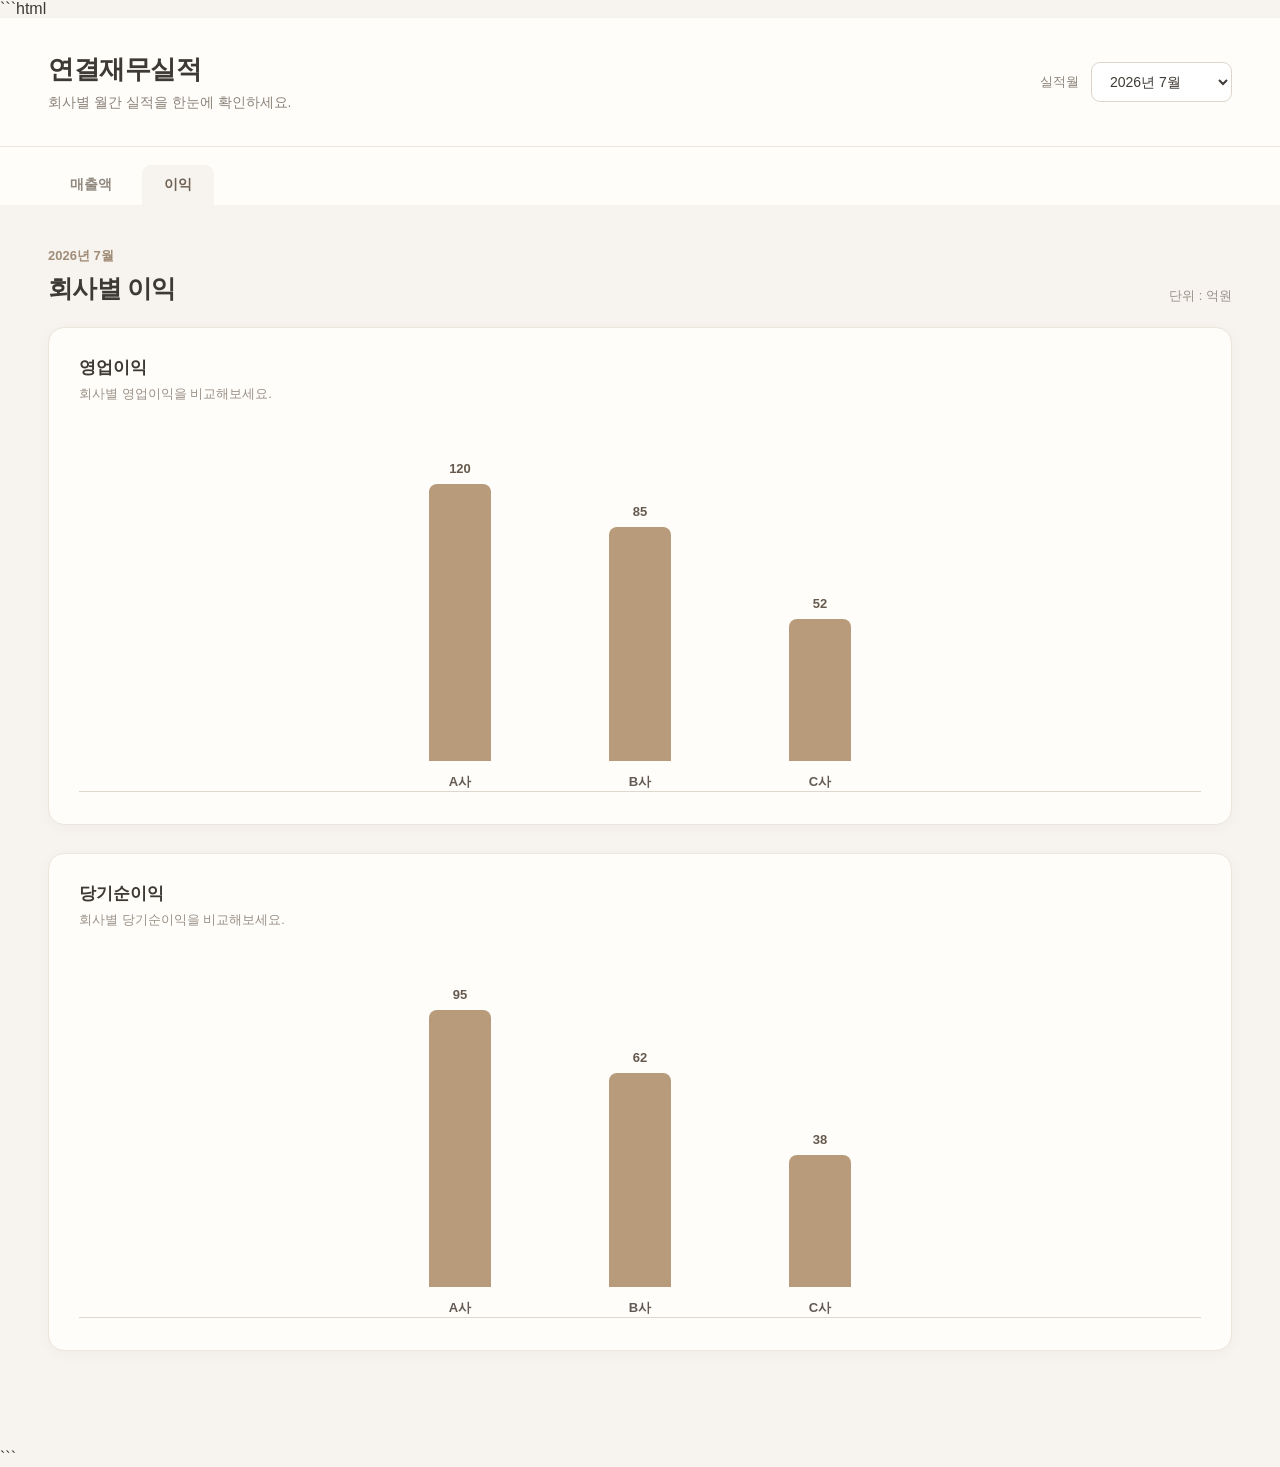
==== profit.html @ c9accdea "Initial commit" ====
```html
<!DOCTYPE html>
<html lang="ko">
<head>
  <meta charset="UTF-8">
  <meta name="viewport" content="width=device-width, initial-scale=1.0">
  <title>연결재무실적 - 이익</title>
  <link rel="stylesheet" href="style.css">
</head>

<body>

  <header class="header">
    <div>
      <h1>연결재무실적</h1>
      <p>회사별 월간 실적을 한눈에 확인하세요.</p>
    </div>

    <div class="month-select">
      <label for="month">실적월</label>
      <select id="month">
        <option>2026년 7월</option>
        <option>2026년 8월</option>
        <option>2026년 9월</option>
      </select>
    </div>
  </header>


  <nav class="nav">
    <a href="index.html">매출액</a>
    <a href="profit.html" class="active">이익</a>
  </nav>


  <main class="container">

    <section class="page-title">
      <div>
        <span class="eyebrow">2026년 7월</span>
        <h2>회사별 이익</h2>
      </div>

      <span class="unit">단위 : 억원</span>
    </section>


    <section class="chart-card">

      <div class="chart-header">
        <div>
          <h3>영업이익</h3>
          <p>회사별 영업이익을 비교해보세요.</p>
        </div>
      </div>


      <div class="chart">

        <div class="bar-item">
          <div class="bar-value">120</div>
          <div class="bar" style="height: 100%;"></div>
          <div class="company">A사</div>
        </div>

        <div class="bar-item">
          <div class="bar-value">85</div>
          <div class="bar" style="height: 71%;"></div>
          <div class="company">B사</div>
        </div>

        <div class="bar-item">
          <div class="bar-value">52</div>
          <div class="bar" style="height: 43%;"></div>
          <div class="company">C사</div>
        </div>

      </div>

    </section>


    <section class="chart-card">

      <div class="chart-header">
        <div>
          <h3>당기순이익</h3>
          <p>회사별 당기순이익을 비교해보세요.</p>
        </div>
      </div>


      <div class="chart">

        <div class="bar-item">
          <div class="bar-value">95</div>
          <div class="bar" style="height: 100%;"></div>
          <div class="company">A사</div>
        </div>

        <div class="bar-item">
          <div class="bar-value">62</div>
          <div class="bar" style="height: 65%;"></div>
          <div class="company">B사</div>
        </div>

        <div class="bar-item">
          <div class="bar-value">38</div>
          <div class="bar" style="height: 40%;"></div>
          <div class="company">C사</div>
        </div>

      </div>

    </section>

  </main>

</body>
</html>
```
---- style.css ----
```css
* {
  box-sizing: border-box;
}

body {
  margin: 0;
  background: #f7f4ef;
  color: #3d3935;
  font-family:
    -apple-system,
    BlinkMacSystemFont,
    "Segoe UI",
    "Noto Sans KR",
    sans-serif;
}


/* =========================
   상단 헤더
========================= */

.header {
  display: flex;
  justify-content: space-between;
  align-items: center;

  padding: 34px 48px;

  background: #fffdf9;
  border-bottom: 1px solid #ebe5dc;
}

.header h1 {
  margin: 0 0 7px;
  font-size: 26px;
  font-weight: 700;
  letter-spacing: -0.5px;
}

.header p {
  margin: 0;
  color: #8b837a;
  font-size: 14px;
}


/* =========================
   월 선택
========================= */

.month-select {
  display: flex;
  align-items: center;
  gap: 12px;
}

.month-select label {
  font-size: 13px;
  color: #8b837a;
}

.month-select select {
  padding: 10px 34px 10px 14px;

  border: 1px solid #ddd5ca;
  border-radius: 9px;

  background: white;
  color: #403b36;

  font-size: 14px;
  cursor: pointer;
}


/* =========================
   메뉴
========================= */

.nav {
  display: flex;
  gap: 8px;

  padding: 18px 48px 0;

  background: #fffdf9;
}

.nav a {
  padding: 11px 22px;

  color: #918980;
  text-decoration: none;

  border-radius: 9px 9px 0 0;

  font-size: 14px;
  font-weight: 600;
}

.nav a:hover {
  background: #f5f1eb;
}

.nav a.active {
  background: #f7f4ef;
  color: #6f6255;
}


/* =========================
   본문
========================= */

.container {
  max-width: 1200px;
  margin: 0 auto;
  padding: 42px 48px 70px;
}

.page-title {
  display: flex;
  justify-content: space-between;
  align-items: end;

  margin-bottom: 22px;
}

.eyebrow {
  display: block;
  margin-bottom: 7px;

  color: #a08d78;
  font-size: 13px;
  font-weight: 600;
}

.page-title h2 {
  margin: 0;

  font-size: 25px;
  letter-spacing: -0.7px;
}

.unit {
  color: #9a9188;
  font-size: 13px;
}


/* =========================
   그래프 카드
========================= */

.chart-card {
  margin-bottom: 28px;
  padding: 28px 30px 32px;

  background: #fffdf9;

  border: 1px solid #ebe5dc;
  border-radius: 16px;

  box-shadow: 0 3px 14px rgba(80, 65, 50, 0.04);
}

.chart-header {
  margin-bottom: 28px;
}

.chart-header h3 {
  margin: 0 0 6px;

  font-size: 17px;
}

.chart-header p {
  margin: 0;

  color: #9a9188;
  font-size: 13px;
}


/* =========================
   막대그래프
========================= */

.chart {
  height: 330px;

  display: flex;
  align-items: end;
  justify-content: center;
  gap: 80px;

  padding: 30px 40px 0;

  border-bottom: 1px solid #ded7ce;
}

.bar-item {
  width: 100px;
  height: 100%;

  display: flex;
  flex-direction: column;
  align-items: center;
  justify-content: end;

  position: relative;
}

.bar {
  width: 62px;

  min-height: 4px;

  background: #b79b7a;

  border-radius: 8px 8px 0 0;

  transition: transform 0.2s ease;
}

.bar:hover {
  transform: translateY(-4px);
}

.bar-value {
  margin-bottom: 8px;

  color: #665a4e;
  font-size: 13px;
  font-weight: 600;
}

.company {
  margin-top: 12px;

  color: #625a53;
  font-size: 13px;
  font-weight: 600;
}


/* =========================
   작은 화면
========================= */

@media (max-width: 700px) {

  .header {
    padding: 24px;
    flex-direction: column;
    align-items: flex-start;
    gap: 20px;
  }

  .nav {
    padding-left: 24px;
  }

  .container {
    padding: 30px 20px 50px;
  }

  .page-title {
    align-items: flex-start;
    flex-direction: column;
    gap: 10px;
  }

  .chart-card {
    padding: 22px 16px 26px;
  }

  .chart {
    justify-content: flex-start;
    gap: 35px;
    overflow-x: auto;
    padding-left: 20px;
    padding-right: 20px;
  }

  .bar-item {
    flex: 0 0 80px;
  }

}
```
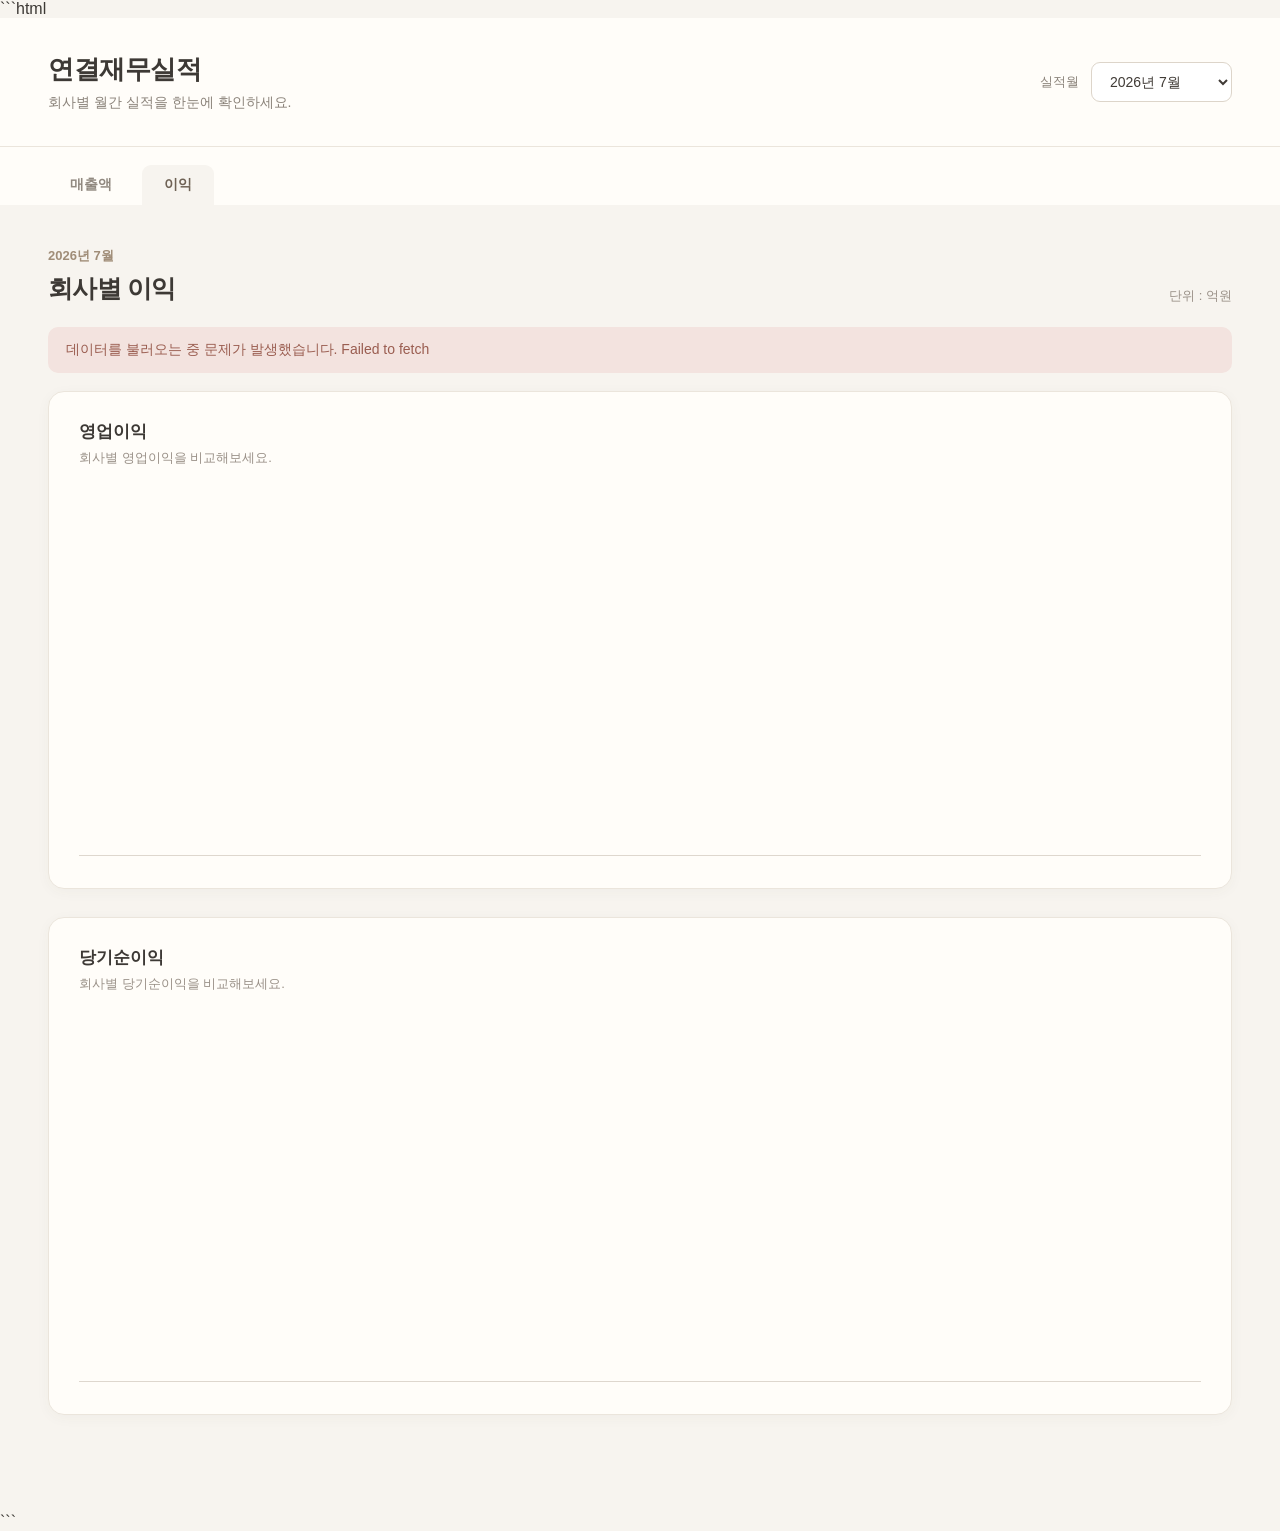
==== commit 4aef00aa: "구글시트랑 연동" ====
--- a/profit.html
+++ b/profit.html
@@ -4,117 +4,386 @@
 <head>
   <meta charset="UTF-8">
   <meta name="viewport" content="width=device-width, initial-scale=1.0">
+
   <title>연결재무실적 - 이익</title>
+
   <link rel="stylesheet" href="style.css">
 </head>
 
 <body>
 
+  <!-- 상단 -->
   <header class="header">
+
     <div>
       <h1>연결재무실적</h1>
       <p>회사별 월간 실적을 한눈에 확인하세요.</p>
     </div>
 
     <div class="month-select">
-      <label for="month">실적월</label>
+
+      <label for="month">
+        실적월
+      </label>
+
       <select id="month">
         <option>2026년 7월</option>
-        <option>2026년 8월</option>
-        <option>2026년 9월</option>
       </select>
+
     </div>
+
   </header>
 
 
+  <!-- 메뉴 -->
   <nav class="nav">
-    <a href="index.html">매출액</a>
-    <a href="profit.html" class="active">이익</a>
+
+    <a href="index.html">
+      매출액
+    </a>
+
+    <a href="profit.html" class="active">
+      이익
+    </a>
+
   </nav>
 
 
+  <!-- 본문 -->
   <main class="container">
 
     <section class="page-title">
+
       <div>
-        <span class="eyebrow">2026년 7월</span>
-        <h2>회사별 이익</h2>
-      </div>
-
-      <span class="unit">단위 : 억원</span>
+        <span class="eyebrow">
+          2026년 7월
+        </span>
+
+        <h2>
+          회사별 이익
+        </h2>
+      </div>
+
+      <span class="unit">
+        단위 : 억원
+      </span>
+
     </section>
 
 
+    <!-- 로딩 -->
+    <div id="loading" class="message">
+      데이터를 불러오는 중입니다...
+    </div>
+
+
+    <!-- 오류 -->
+    <div id="error" class="message error-message">
+    </div>
+
+
+    <!-- 영업이익 -->
     <section class="chart-card">
 
       <div class="chart-header">
+
         <div>
           <h3>영업이익</h3>
           <p>회사별 영업이익을 비교해보세요.</p>
         </div>
-      </div>
-
-
-      <div class="chart">
-
-        <div class="bar-item">
-          <div class="bar-value">120</div>
-          <div class="bar" style="height: 100%;"></div>
-          <div class="company">A사</div>
-        </div>
-
-        <div class="bar-item">
-          <div class="bar-value">85</div>
-          <div class="bar" style="height: 71%;"></div>
-          <div class="company">B사</div>
-        </div>
-
-        <div class="bar-item">
-          <div class="bar-value">52</div>
-          <div class="bar" style="height: 43%;"></div>
-          <div class="company">C사</div>
-        </div>
-
+
+      </div>
+
+
+      <div id="operatingProfitChart" class="chart">
       </div>
 
     </section>
 
 
+    <!-- 당기순이익 -->
     <section class="chart-card">
 
       <div class="chart-header">
+
         <div>
           <h3>당기순이익</h3>
           <p>회사별 당기순이익을 비교해보세요.</p>
         </div>
-      </div>
-
-
-      <div class="chart">
-
-        <div class="bar-item">
-          <div class="bar-value">95</div>
-          <div class="bar" style="height: 100%;"></div>
-          <div class="company">A사</div>
-        </div>
-
-        <div class="bar-item">
-          <div class="bar-value">62</div>
-          <div class="bar" style="height: 65%;"></div>
-          <div class="company">B사</div>
-        </div>
-
-        <div class="bar-item">
-          <div class="bar-value">38</div>
-          <div class="bar" style="height: 40%;"></div>
-          <div class="company">C사</div>
-        </div>
-
+
+      </div>
+
+
+      <div id="netIncomeChart" class="chart">
       </div>
 
     </section>
 
   </main>
+
+
+  <script>
+
+    /*
+     * Google Apps Script 웹앱 주소
+     */
+    const API_URL =
+      "https://script.google.com/macros/s/AKfycbz21PZfzi4wgqOD-rcFI6Gj0bdFgWPOE3JPysFvZG051wpOkbcaWF_b2lx65CrpHZS2PA/exec";
+
+
+    /*
+     * 페이지가 열리면 데이터를 가져옵니다.
+     */
+    loadData();
+
+
+    async function loadData() {
+
+      const loading = document.getElementById("loading");
+      const error = document.getElementById("error");
+
+      try {
+
+        const response = await fetch(API_URL);
+
+        if (!response.ok) {
+          throw new Error("데이터를 불러오지 못했습니다.");
+        }
+
+        const result = await response.json();
+
+        if (!result.success) {
+          throw new Error(
+            result.message || "데이터를 불러오지 못했습니다."
+          );
+        }
+
+
+        /*
+         * 데이터를 가져온 뒤
+         * 두 개의 그래프를 그립니다.
+         */
+        drawProfitChart(
+          result.data,
+          "영업이익",
+          "operatingProfitChart"
+        );
+
+
+        drawProfitChart(
+          result.data,
+          "당기순이익",
+          "netIncomeChart"
+        );
+
+
+        loading.style.display = "none";
+
+
+      } catch (err) {
+
+        loading.style.display = "none";
+
+        error.textContent =
+          "데이터를 불러오는 중 문제가 발생했습니다. " +
+          err.message;
+
+        error.style.display = "block";
+
+      }
+
+    }
+
+
+    /*
+     * 영업이익 / 당기순이익 그래프를 그립니다.
+     */
+    function drawProfitChart(data, fieldName, chartId) {
+
+      const chart = document.getElementById(chartId);
+
+      chart.innerHTML = "";
+
+
+      if (!data || data.length === 0) {
+
+        chart.innerHTML =
+          '<div class="empty-message">저장된 실적이 없습니다.</div>';
+
+        return;
+
+      }
+
+
+      /*
+       * 가장 큰 양수값을 찾습니다.
+       */
+      const positiveValues = data
+        .map(item => Number(item[fieldName]) || 0)
+        .filter(value => value > 0);
+
+
+      /*
+       * 가장 큰 음수값의 절댓값을 찾습니다.
+       */
+      const negativeValues = data
+        .map(item => Number(item[fieldName]) || 0)
+        .filter(value => value < 0)
+        .map(value => Math.abs(value));
+
+
+      const maxPositive =
+        positiveValues.length > 0
+          ? Math.max(...positiveValues)
+          : 0;
+
+
+      const maxNegative =
+        negativeValues.length > 0
+          ? Math.max(...negativeValues)
+          : 0;
+
+
+      /*
+       * 그래프의 기준값입니다.
+       *
+       * 흑자만 있으면 최대값을 기준으로 하고,
+       * 적자가 있으면 흑자/적자를 모두 고려합니다.
+       */
+      const maxAbs =
+        Math.max(maxPositive, maxNegative, 1);
+
+
+      /*
+       * 0 기준선을 먼저 만듭니다.
+       */
+      const zeroLine = document.createElement("div");
+
+      zeroLine.className = "zero-line";
+
+      chart.appendChild(zeroLine);
+
+
+      data.forEach(function(item) {
+
+        const value =
+          Number(item[fieldName]) || 0;
+
+
+        const barItem =
+          document.createElement("div");
+
+        barItem.className = "bar-item profit-bar-item";
+
+
+        /*
+         * 흑자와 적자를 구분합니다.
+         */
+        const isNegative = value < 0;
+
+
+        /*
+         * 막대 높이 계산
+         */
+        const height =
+          Math.abs(value) / maxAbs * 45;
+
+
+        const barClass =
+          isNegative
+            ? "bar negative"
+            : "bar";
+
+
+        barItem.innerHTML = `
+
+          <div class="bar-value">
+            ${formatNumber(value)}
+          </div>
+
+          <div
+            class="${barClass}"
+            style="height: ${height}%;">
+          </div>
+
+          <div class="company">
+            ${escapeHtml(item["회사"])}
+          </div>
+
+        `;
+
+
+        chart.appendChild(barItem);
+
+      });
+
+    }
+
+
+    /*
+     * 숫자 표시
+     */
+    function formatNumber(value) {
+
+      return value.toLocaleString("ko-KR", {
+        maximumFractionDigits: 2
+      });
+
+    }
+
+
+    /*
+     * 회사명을 안전하게 표시
+     */
+    function escapeHtml(value) {
+
+      if (value === null || value === undefined) {
+        return "";
+      }
+
+      return String(value)
+        .replace(/&/g, "&amp;")
+        .replace(/</g, "&lt;")
+        .replace(/>/g, "&gt;")
+        .replace(/"/g, "&quot;")
+        .replace(/'/g, "&#039;");
+
+    }
+
+
+    /*
+     * 나중에 저장 기능을 추가할 때 사용할 함수입니다.
+     *
+     * Content-Type은 text/plain으로 보냅니다.
+     */
+    async function saveData(company, sales, operatingProfit, netIncome) {
+
+      const data = {
+        "회사": company,
+        "매출액": sales,
+        "영업이익": operatingProfit,
+        "당기순이익": netIncome
+      };
+
+
+      const response = await fetch(API_URL, {
+
+        method: "POST",
+
+        headers: {
+          "Content-Type": "text/plain"
+        },
+
+        body: JSON.stringify(data)
+
+      });
+
+
+      return await response.json();
+
+    }
+
+  </script>
 
 </body>
 </html>
--- a/style.css
+++ b/style.css
@@ -3,10 +3,13 @@
   box-sizing: border-box;
 }
 
+
 body {
   margin: 0;
+
   background: #f7f4ef;
   color: #3d3935;
+
   font-family:
     -apple-system,
     BlinkMacSystemFont,
@@ -28,18 +31,24 @@
   padding: 34px 48px;
 
   background: #fffdf9;
+
   border-bottom: 1px solid #ebe5dc;
 }
+
 
 .header h1 {
   margin: 0 0 7px;
+
   font-size: 26px;
   font-weight: 700;
+
   letter-spacing: -0.5px;
 }
+
 
 .header p {
   margin: 0;
+
   color: #8b837a;
   font-size: 14px;
 }
@@ -52,13 +61,16 @@
 .month-select {
   display: flex;
   align-items: center;
+
   gap: 12px;
 }
 
+
 .month-select label {
-  font-size: 13px;
   color: #8b837a;
-}
+  font-size: 13px;
+}
+
 
 .month-select select {
   padding: 10px 34px 10px 14px;
@@ -67,9 +79,11 @@
   border-radius: 9px;
 
   background: white;
+
   color: #403b36;
 
   font-size: 14px;
+
   cursor: pointer;
 }
 
@@ -80,17 +94,20 @@
 
 .nav {
   display: flex;
+
   gap: 8px;
 
   padding: 18px 48px 0;
 
   background: #fffdf9;
 }
+
 
 .nav a {
   padding: 11px 22px;
 
   color: #918980;
+
   text-decoration: none;
 
   border-radius: 9px 9px 0 0;
@@ -99,12 +116,15 @@
   font-weight: 600;
 }
 
+
 .nav a:hover {
   background: #f5f1eb;
 }
 
+
 .nav a.active {
   background: #f7f4ef;
+
   color: #6f6255;
 }
 
@@ -115,37 +135,90 @@
 
 .container {
   max-width: 1200px;
+
   margin: 0 auto;
+
   padding: 42px 48px 70px;
 }
 
+
 .page-title {
   display: flex;
+
   justify-content: space-between;
   align-items: end;
 
   margin-bottom: 22px;
 }
 
+
 .eyebrow {
   display: block;
+
   margin-bottom: 7px;
 
   color: #a08d78;
+
   font-size: 13px;
   font-weight: 600;
 }
+
 
 .page-title h2 {
   margin: 0;
 
   font-size: 25px;
+
   letter-spacing: -0.7px;
 }
+
 
 .unit {
   color: #9a9188;
-  font-size: 13px;
+
+  font-size: 13px;
+}
+
+
+/* =========================
+   안내 메시지
+========================= */
+
+.message {
+  margin-bottom: 18px;
+
+  padding: 14px 18px;
+
+  border-radius: 10px;
+
+  background: #eee9e1;
+
+  color: #756b61;
+
+  font-size: 14px;
+}
+
+
+.error-message {
+  display: none;
+
+  background: #f3e3df;
+
+  color: #9a5d50;
+}
+
+
+.empty-message {
+  width: 100%;
+
+  display: flex;
+
+  justify-content: center;
+  align-items: center;
+
+  color: #9a9188;
+
+  font-size: 14px;
 }
 
 
@@ -155,30 +228,37 @@
 
 .chart-card {
   margin-bottom: 28px;
+
   padding: 28px 30px 32px;
 
   background: #fffdf9;
 
   border: 1px solid #ebe5dc;
+
   border-radius: 16px;
 
-  box-shadow: 0 3px 14px rgba(80, 65, 50, 0.04);
-}
+  box-shadow:
+    0 3px 14px rgba(80, 65, 50, 0.04);
+}
+
 
 .chart-header {
   margin-bottom: 28px;
 }
 
+
 .chart-header h3 {
   margin: 0 0 6px;
 
   font-size: 17px;
 }
 
+
 .chart-header p {
   margin: 0;
 
   color: #9a9188;
+
   font-size: 13px;
 }
 
@@ -191,57 +271,140 @@
   height: 330px;
 
   display: flex;
+
   align-items: end;
+
   justify-content: center;
-  gap: 80px;
-
-  padding: 30px 40px 0;
+
+  gap: 45px;
+
+  padding: 30px 30px 0;
+
+  overflow-x: auto;
 
   border-bottom: 1px solid #ded7ce;
 }
 
+
 .bar-item {
-  width: 100px;
+  width: 70px;
+
+  min-width: 70px;
+
   height: 100%;
 
   display: flex;
+
   flex-direction: column;
+
   align-items: center;
+
   justify-content: end;
 
   position: relative;
 }
 
+
 .bar {
-  width: 62px;
+  width: 52px;
 
   min-height: 4px;
 
   background: #b79b7a;
 
-  border-radius: 8px 8px 0 0;
-
-  transition: transform 0.2s ease;
-}
+  border-radius: 7px 7px 0 0;
+
+  transition:
+    transform 0.2s ease,
+    opacity 0.2s ease;
+}
+
 
 .bar:hover {
   transform: translateY(-4px);
-}
+
+  opacity: 0.8;
+}
+
 
 .bar-value {
   margin-bottom: 8px;
 
   color: #665a4e;
-  font-size: 13px;
+
+  font-size: 13px;
+
   font-weight: 600;
-}
+
+  white-space: nowrap;
+}
+
 
 .company {
   margin-top: 12px;
 
   color: #625a53;
-  font-size: 13px;
+
+  font-size: 13px;
+
   font-weight: 600;
+
+  white-space: nowrap;
+}
+
+
+/* =========================
+   이익 그래프
+========================= */
+
+.profit-bar-item {
+  justify-content: center;
+
+  padding-top: 25px;
+  padding-bottom: 25px;
+}
+
+
+.profit-bar-item .bar-value {
+  position: absolute;
+
+  top: 50%;
+
+  transform: translateY(-100%);
+}
+
+
+.profit-bar-item .bar {
+  position: absolute;
+
+  bottom: 50%;
+}
+
+
+.profit-bar-item .bar.negative {
+  top: 50%;
+
+  bottom: auto;
+
+  border-radius: 0 0 7px 7px;
+}
+
+
+/* =========================
+   0 기준선
+========================= */
+
+.zero-line {
+  position: absolute;
+
+  left: 30px;
+  right: 30px;
+
+  top: 50%;
+
+  border-top: 1px solid #cfc6bb;
+
+  pointer-events: none;
 }
 
 
@@ -253,40 +416,53 @@
 
   .header {
     padding: 24px;
+
     flex-direction: column;
+
     align-items: flex-start;
+
     gap: 20px;
   }
+
 
   .nav {
     padding-left: 24px;
   }
 
+
   .container {
     padding: 30px 20px 50px;
   }
 
+
   .page-title {
     align-items: flex-start;
+
     flex-direction: column;
+
     gap: 10px;
   }
+
 
   .chart-card {
     padding: 22px 16px 26px;
   }
 
+
   .chart {
     justify-content: flex-start;
+
     gap: 35px;
-    overflow-x: auto;
+
     padding-left: 20px;
     padding-right: 20px;
   }
 
+
   .bar-item {
-    flex: 0 0 80px;
+    flex: 0 0 70px;
   }
 
 }
 ```
+
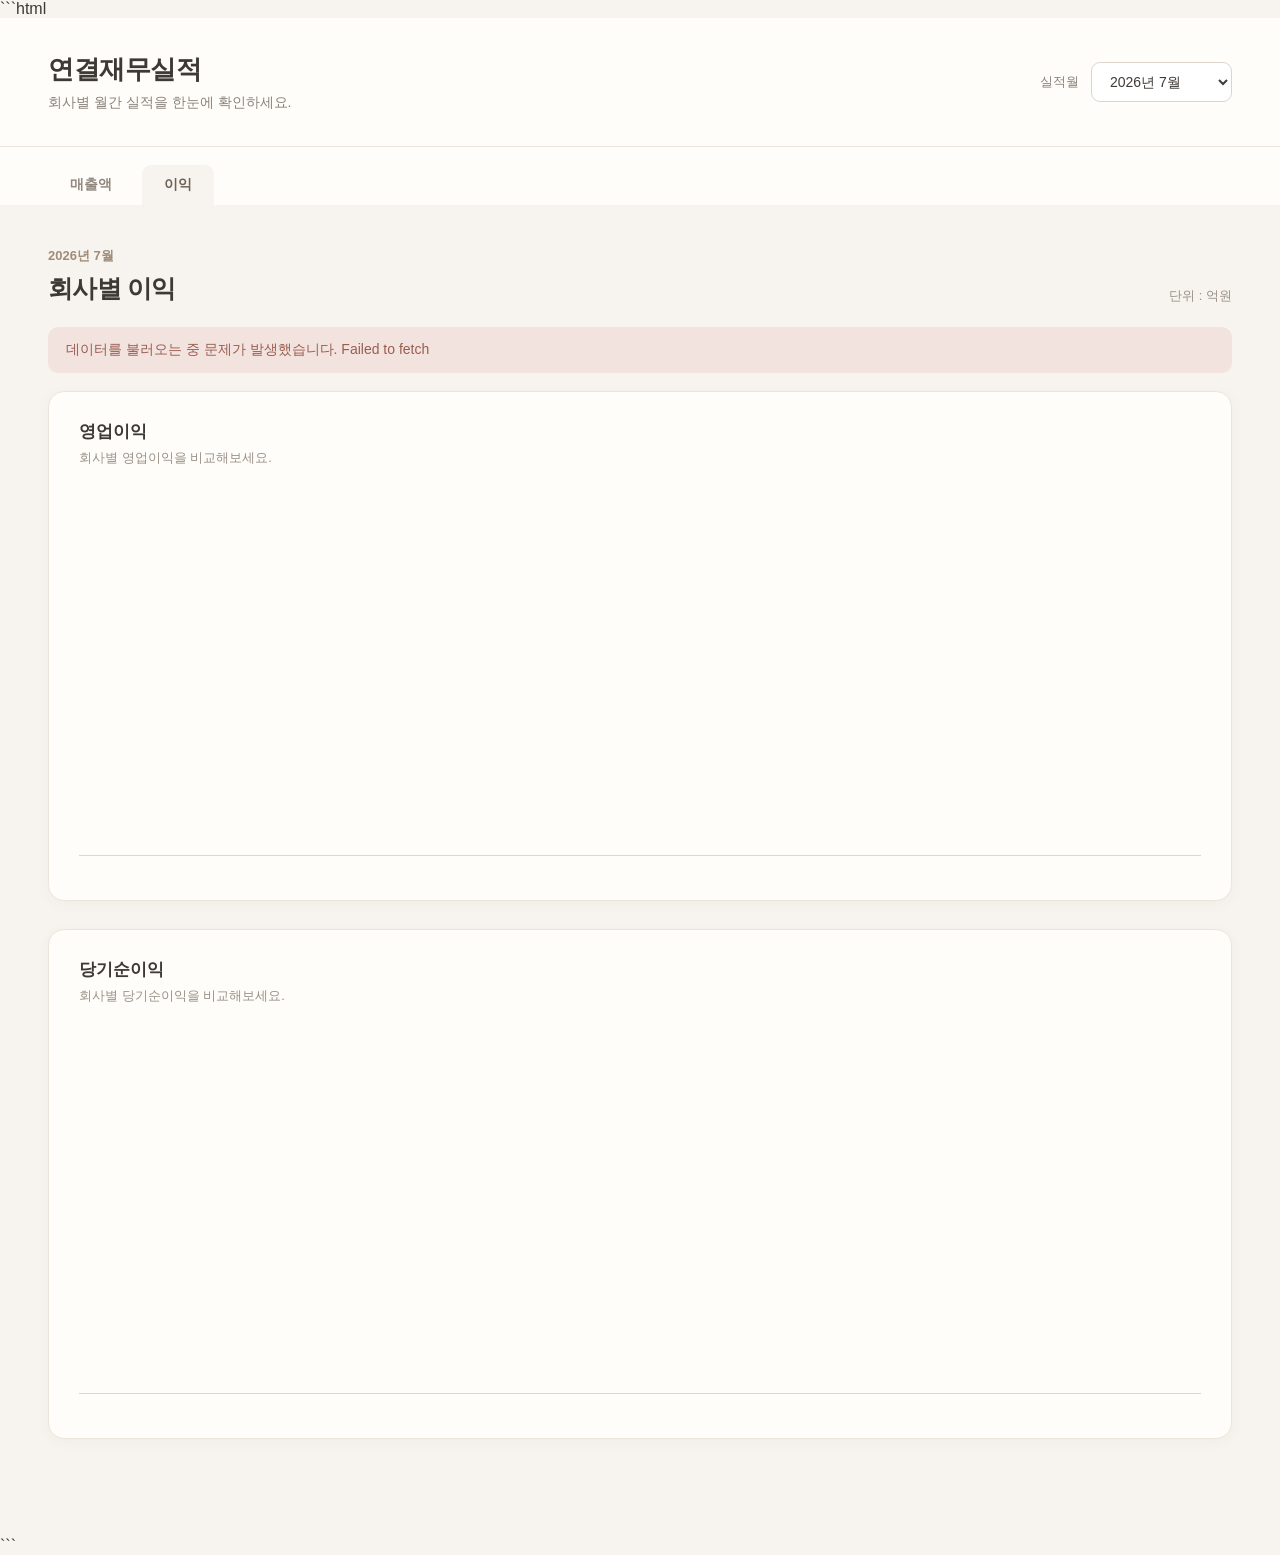
==== commit ecdad0d0: "수정2" ====
--- a/profit.html
+++ b/profit.html
@@ -12,7 +12,6 @@
 
 <body>
 
-  <!-- 상단 -->
   <header class="header">
 
     <div>
@@ -21,68 +20,45 @@
     </div>
 
     <div class="month-select">
-
-      <label for="month">
-        실적월
-      </label>
+      <label for="month">실적월</label>
 
       <select id="month">
         <option>2026년 7월</option>
       </select>
-
     </div>
 
   </header>
 
 
-  <!-- 메뉴 -->
   <nav class="nav">
-
-    <a href="index.html">
-      매출액
-    </a>
-
-    <a href="profit.html" class="active">
-      이익
-    </a>
-
+    <a href="index.html">매출액</a>
+    <a href="profit.html" class="active">이익</a>
   </nav>
 
 
-  <!-- 본문 -->
   <main class="container">
 
     <section class="page-title">
 
       <div>
-        <span class="eyebrow">
-          2026년 7월
-        </span>
-
-        <h2>
-          회사별 이익
-        </h2>
+        <span class="eyebrow">2026년 7월</span>
+        <h2>회사별 이익</h2>
       </div>
 
-      <span class="unit">
-        단위 : 억원
-      </span>
+      <span class="unit">단위 : 억원</span>
 
     </section>
 
 
-    <!-- 로딩 -->
     <div id="loading" class="message">
       데이터를 불러오는 중입니다...
     </div>
 
-
-    <!-- 오류 -->
-    <div id="error" class="message error-message">
-    </div>
+    <div id="error" class="message error-message"></div>
 
 
     <!-- 영업이익 -->
+
     <section class="chart-card">
 
       <div class="chart-header">
@@ -95,13 +71,18 @@
       </div>
 
 
-      <div id="operatingProfitChart" class="chart">
+      <div class="chart-scroll">
+
+        <div id="operatingProfitChart" class="chart profit-chart">
+        </div>
+
       </div>
 
     </section>
 
 
     <!-- 당기순이익 -->
+
     <section class="chart-card">
 
       <div class="chart-header">
@@ -114,7 +95,11 @@
       </div>
 
 
-      <div id="netIncomeChart" class="chart">
+      <div class="chart-scroll">
+
+        <div id="netIncomeChart" class="chart profit-chart">
+        </div>
+
       </div>
 
     </section>
@@ -124,45 +109,53 @@
 
   <script>
 
-    /*
-     * Google Apps Script 웹앱 주소
-     */
     const API_URL =
       "https://script.google.com/macros/s/AKfycbz21PZfzi4wgqOD-rcFI6Gj0bdFgWPOE3JPysFvZG051wpOkbcaWF_b2lx65CrpHZS2PA/exec";
 
 
     /*
-     * 페이지가 열리면 데이터를 가져옵니다.
+     * 1억원 = 100,000,000원
      */
+    const WON_PER_EOK = 100000000;
+
+
     loadData();
 
 
     async function loadData() {
 
-      const loading = document.getElementById("loading");
-      const error = document.getElementById("error");
+      const loading =
+        document.getElementById("loading");
+
+      const error =
+        document.getElementById("error");
+
 
       try {
 
-        const response = await fetch(API_URL);
+        const response =
+          await fetch(API_URL);
+
 
         if (!response.ok) {
-          throw new Error("데이터를 불러오지 못했습니다.");
+          throw new Error(
+            "데이터를 불러오지 못했습니다."
+          );
         }
 
-        const result = await response.json();
+
+        const result =
+          await response.json();
+
 
         if (!result.success) {
           throw new Error(
-            result.message || "데이터를 불러오지 못했습니다."
+            result.message ||
+            "데이터를 불러오지 못했습니다."
           );
         }
 
 
-        /*
-         * 데이터를 가져온 뒤
-         * 두 개의 그래프를 그립니다.
-         */
         drawProfitChart(
           result.data,
           "영업이익",
@@ -189,18 +182,20 @@
           err.message;
 
         error.style.display = "block";
-
       }
 
     }
 
 
-    /*
-     * 영업이익 / 당기순이익 그래프를 그립니다.
-     */
-    function drawProfitChart(data, fieldName, chartId) {
-
-      const chart = document.getElementById(chartId);
+    function drawProfitChart(
+      data,
+      fieldName,
+      chartId
+    ) {
+
+      const chart =
+        document.getElementById(chartId);
+
 
       chart.innerHTML = "";
 
@@ -211,106 +206,128 @@
           '<div class="empty-message">저장된 실적이 없습니다.</div>';
 
         return;
-
       }
 
 
       /*
-       * 가장 큰 양수값을 찾습니다.
+       * 원 → 억원 변환
        */
-      const positiveValues = data
-        .map(item => Number(item[fieldName]) || 0)
-        .filter(value => value > 0);
+      const convertedData = data.map(item => {
+
+        return {
+          company: item["회사"],
+          value:
+            Number(item[fieldName]) /
+            WON_PER_EOK
+        };
+
+      });
 
 
       /*
-       * 가장 큰 음수값의 절댓값을 찾습니다.
+       * 가장 큰 값과 가장 작은 값을 찾습니다.
        */
-      const negativeValues = data
-        .map(item => Number(item[fieldName]) || 0)
-        .filter(value => value < 0)
-        .map(value => Math.abs(value));
-
-
-      const maxPositive =
-        positiveValues.length > 0
-          ? Math.max(...positiveValues)
-          : 0;
-
-
-      const maxNegative =
-        negativeValues.length > 0
-          ? Math.max(...negativeValues)
-          : 0;
+      const maxValue = Math.max(
+        ...convertedData.map(item => item.value)
+      );
+
+
+      const minValue = Math.min(
+        ...convertedData.map(item => item.value)
+      );
 
 
       /*
-       * 그래프의 기준값입니다.
-       *
-       * 흑자만 있으면 최대값을 기준으로 하고,
-       * 적자가 있으면 흑자/적자를 모두 고려합니다.
+       * 그래프의 최대 절대값을 기준으로 합니다.
        */
       const maxAbs =
-        Math.max(maxPositive, maxNegative, 1);
+        Math.max(
+          Math.abs(maxValue),
+          Math.abs(minValue),
+          1
+        );
 
 
       /*
-       * 0 기준선을 먼저 만듭니다.
+       * 가운데 0 기준선
        */
-      const zeroLine = document.createElement("div");
+      const zeroLine =
+        document.createElement("div");
 
       zeroLine.className = "zero-line";
 
       chart.appendChild(zeroLine);
 
 
-      data.forEach(function(item) {
-
-        const value =
-          Number(item[fieldName]) || 0;
+      convertedData.forEach(function(item) {
+
+        const value = item.value;
 
 
         const barItem =
           document.createElement("div");
 
-        barItem.className = "bar-item profit-bar-item";
+        barItem.className =
+          "bar-item profit-bar-item";
 
 
         /*
-         * 흑자와 적자를 구분합니다.
-         */
-        const isNegative = value < 0;
-
-
-        /*
-         * 막대 높이 계산
+         * 막대 높이
          */
         const height =
-          Math.abs(value) / maxAbs * 45;
+          Math.abs(value) /
+          maxAbs *
+          42;
 
 
         const barClass =
-          isNegative
+          value < 0
             ? "bar negative"
             : "bar";
 
 
-        barItem.innerHTML = `
-
-          <div class="bar-value">
-            ${formatNumber(value)}
-          </div>
-
-          <div
-            class="${barClass}"
-            style="height: ${height}%;">
-          </div>
-
-          <div class="company">
-            ${escapeHtml(item["회사"])}
-          </div>
-
-        `;
+        /*
+         * 양수는 0선 위,
+         * 음수는 0선 아래
+         */
+        if (value >= 0) {
+
+          barItem.innerHTML = `
+
+            <div class="bar-value positive-value">
+              ${formatNumber(value)}
+            </div>
+
+            <div
+              class="${barClass}"
+              style="height: ${height}%;">
+            </div>
+
+            <div class="company">
+              ${escapeHtml(item.company)}
+            </div>
+
+          `;
+
+        } else {
+
+          barItem.innerHTML = `
+
+            <div class="bar negative"
+              style="height: ${height}%;">
+            </div>
+
+            <div class="bar-value negative-value">
+              ${formatNumber(value)}
+            </div>
+
+            <div class="company">
+              ${escapeHtml(item.company)}
+            </div>
+
+          `;
+
+        }
 
 
         chart.appendChild(barItem);
@@ -320,21 +337,15 @@
     }
 
 
-    /*
-     * 숫자 표시
-     */
     function formatNumber(value) {
 
       return value.toLocaleString("ko-KR", {
-        maximumFractionDigits: 2
+        maximumFractionDigits: 1
       });
 
     }
 
 
-    /*
-     * 회사명을 안전하게 표시
-     */
     function escapeHtml(value) {
 
       if (value === null || value === undefined) {
@@ -352,11 +363,14 @@
 
 
     /*
-     * 나중에 저장 기능을 추가할 때 사용할 함수입니다.
-     *
-     * Content-Type은 text/plain으로 보냅니다.
+     * 나중에 저장 기능에서 사용할 함수
      */
-    async function saveData(company, sales, operatingProfit, netIncome) {
+    async function saveData(
+      company,
+      sales,
+      operatingProfit,
+      netIncome
+    ) {
 
       const data = {
         "회사": company,
@@ -366,21 +380,21 @@
       };
 
 
-      const response = await fetch(API_URL, {
-
-        method: "POST",
-
-        headers: {
-          "Content-Type": "text/plain"
-        },
-
-        body: JSON.stringify(data)
-
-      });
+      const response =
+        await fetch(API_URL, {
+
+          method: "POST",
+
+          headers: {
+            "Content-Type": "text/plain"
+          },
+
+          body: JSON.stringify(data)
+
+        });
 
 
       return await response.json();
-
     }
 
   </script>
--- a/style.css
+++ b/style.css
@@ -20,7 +20,7 @@
 
 
 /* =========================
-   상단 헤더
+   상단
 ========================= */
 
 .header {
@@ -50,6 +50,7 @@
   margin: 0;
 
   color: #8b837a;
+
   font-size: 14px;
 }
 
@@ -60,6 +61,7 @@
 
 .month-select {
   display: flex;
+
   align-items: center;
 
   gap: 12px;
@@ -68,6 +70,7 @@
 
 .month-select label {
   color: #8b837a;
+
   font-size: 13px;
 }
 
@@ -76,6 +79,7 @@
   padding: 10px 34px 10px 14px;
 
   border: 1px solid #ddd5ca;
+
   border-radius: 9px;
 
   background: white;
@@ -113,6 +117,7 @@
   border-radius: 9px 9px 0 0;
 
   font-size: 14px;
+
   font-weight: 600;
 }
 
@@ -146,6 +151,7 @@
   display: flex;
 
   justify-content: space-between;
+
   align-items: end;
 
   margin-bottom: 22px;
@@ -160,6 +166,7 @@
   color: #a08d78;
 
   font-size: 13px;
+
   font-weight: 600;
 }
 
@@ -181,7 +188,7 @@
 
 
 /* =========================
-   안내 메시지
+   메시지
 ========================= */
 
 .message {
@@ -214,6 +221,7 @@
   display: flex;
 
   justify-content: center;
+
   align-items: center;
 
   color: #9a9188;
@@ -223,7 +231,7 @@
 
 
 /* =========================
-   그래프 카드
+   카드
 ========================= */
 
 .chart-card {
@@ -264,32 +272,54 @@
 
 
 /* =========================
-   막대그래프
-========================= */
-
+   그래프 스크롤 영역
+========================= */
+
+.chart-scroll {
+  width: 100%;
+
+  overflow-x: auto;
+
+  overflow-y: hidden;
+
+  padding-bottom: 12px;
+}
+
+
+/*
+ * 회사가 25개여도
+ * 각각 충분한 공간을 갖도록
+ * 그래프의 최소 너비를 설정합니다.
+ */
 .chart {
-  height: 330px;
+  position: relative;
+
+  height: 360px;
+
+  min-width: 1800px;
 
   display: flex;
 
   align-items: end;
 
-  justify-content: center;
-
-  gap: 45px;
-
-  padding: 30px 30px 0;
-
-  overflow-x: auto;
+  justify-content: flex-start;
+
+  gap: 28px;
+
+  padding: 30px 35px 0;
 
   border-bottom: 1px solid #ded7ce;
 }
 
 
+/* =========================
+   막대
+========================= */
+
 .bar-item {
-  width: 70px;
-
-  min-width: 70px;
+  width: 48px;
+
+  min-width: 48px;
 
   height: 100%;
 
@@ -306,7 +336,7 @@
 
 
 .bar {
-  width: 52px;
+  width: 42px;
 
   min-height: 4px;
 
@@ -332,7 +362,7 @@
 
   color: #665a4e;
 
-  font-size: 13px;
+  font-size: 12px;
 
   font-weight: 600;
 
@@ -345,7 +375,7 @@
 
   color: #625a53;
 
-  font-size: 13px;
+  font-size: 12px;
 
   font-weight: 600;
 
@@ -356,37 +386,64 @@
 /* =========================
    이익 그래프
 ========================= */
+
+.profit-chart {
+  align-items: center;
+
+  padding-top: 0;
+
+  padding-bottom: 0;
+}
+
 
 .profit-bar-item {
   justify-content: center;
-
-  padding-top: 25px;
-  padding-bottom: 25px;
-}
-
-
-.profit-bar-item .bar-value {
+}
+
+
+/*
+ * 0선 위쪽의 막대
+ */
+.profit-bar-item .bar:not(.negative) {
   position: absolute;
 
+  bottom: 50%;
+}
+
+
+/*
+ * 양수 금액
+ */
+.positive-value {
+  position: absolute;
+
+  bottom: calc(50% + 10px);
+}
+
+
+/*
+ * 음수 막대
+ */
+.profit-bar-item .bar.negative {
+  position: absolute;
+
   top: 50%;
 
-  transform: translateY(-100%);
-}
-
-
-.profit-bar-item .bar {
+  bottom: auto;
+
+  border-radius: 0 0 7px 7px;
+}
+
+
+/*
+ * 음수 금액
+ */
+.negative-value {
   position: absolute;
 
-  bottom: 50%;
-}
-
-
-.profit-bar-item .bar.negative {
-  top: 50%;
-
-  bottom: auto;
-
-  border-radius: 0 0 7px 7px;
+  top: calc(50% + 10px);
+
+  margin: 0;
 }
 
 
@@ -397,14 +454,45 @@
 .zero-line {
   position: absolute;
 
-  left: 30px;
-  right: 30px;
+  left: 35px;
+
+  right: 35px;
 
   top: 50%;
 
   border-top: 1px solid #cfc6bb;
 
   pointer-events: none;
+
+  z-index: 0;
+}
+
+
+/* =========================
+   스크롤바
+========================= */
+
+.chart-scroll::-webkit-scrollbar {
+  height: 8px;
+}
+
+
+.chart-scroll::-webkit-scrollbar-track {
+  background: #eee9e1;
+
+  border-radius: 10px;
+}
+
+
+.chart-scroll::-webkit-scrollbar-thumb {
+  background: #c9bbaa;
+
+  border-radius: 10px;
+}
+
+
+.chart-scroll::-webkit-scrollbar-thumb:hover {
+  background: #b5a28f;
 }
 
 
@@ -450,19 +538,23 @@
 
 
   .chart {
-    justify-content: flex-start;
-
-    gap: 35px;
-
-    padding-left: 20px;
-    padding-right: 20px;
+    min-width: 1800px;
+
+    gap: 24px;
+
+    padding-left: 25px;
+
+    padding-right: 25px;
   }
 
 
   .bar-item {
-    flex: 0 0 70px;
+    width: 46px;
+
+    min-width: 46px;
   }
 
 }
 ```
 
+
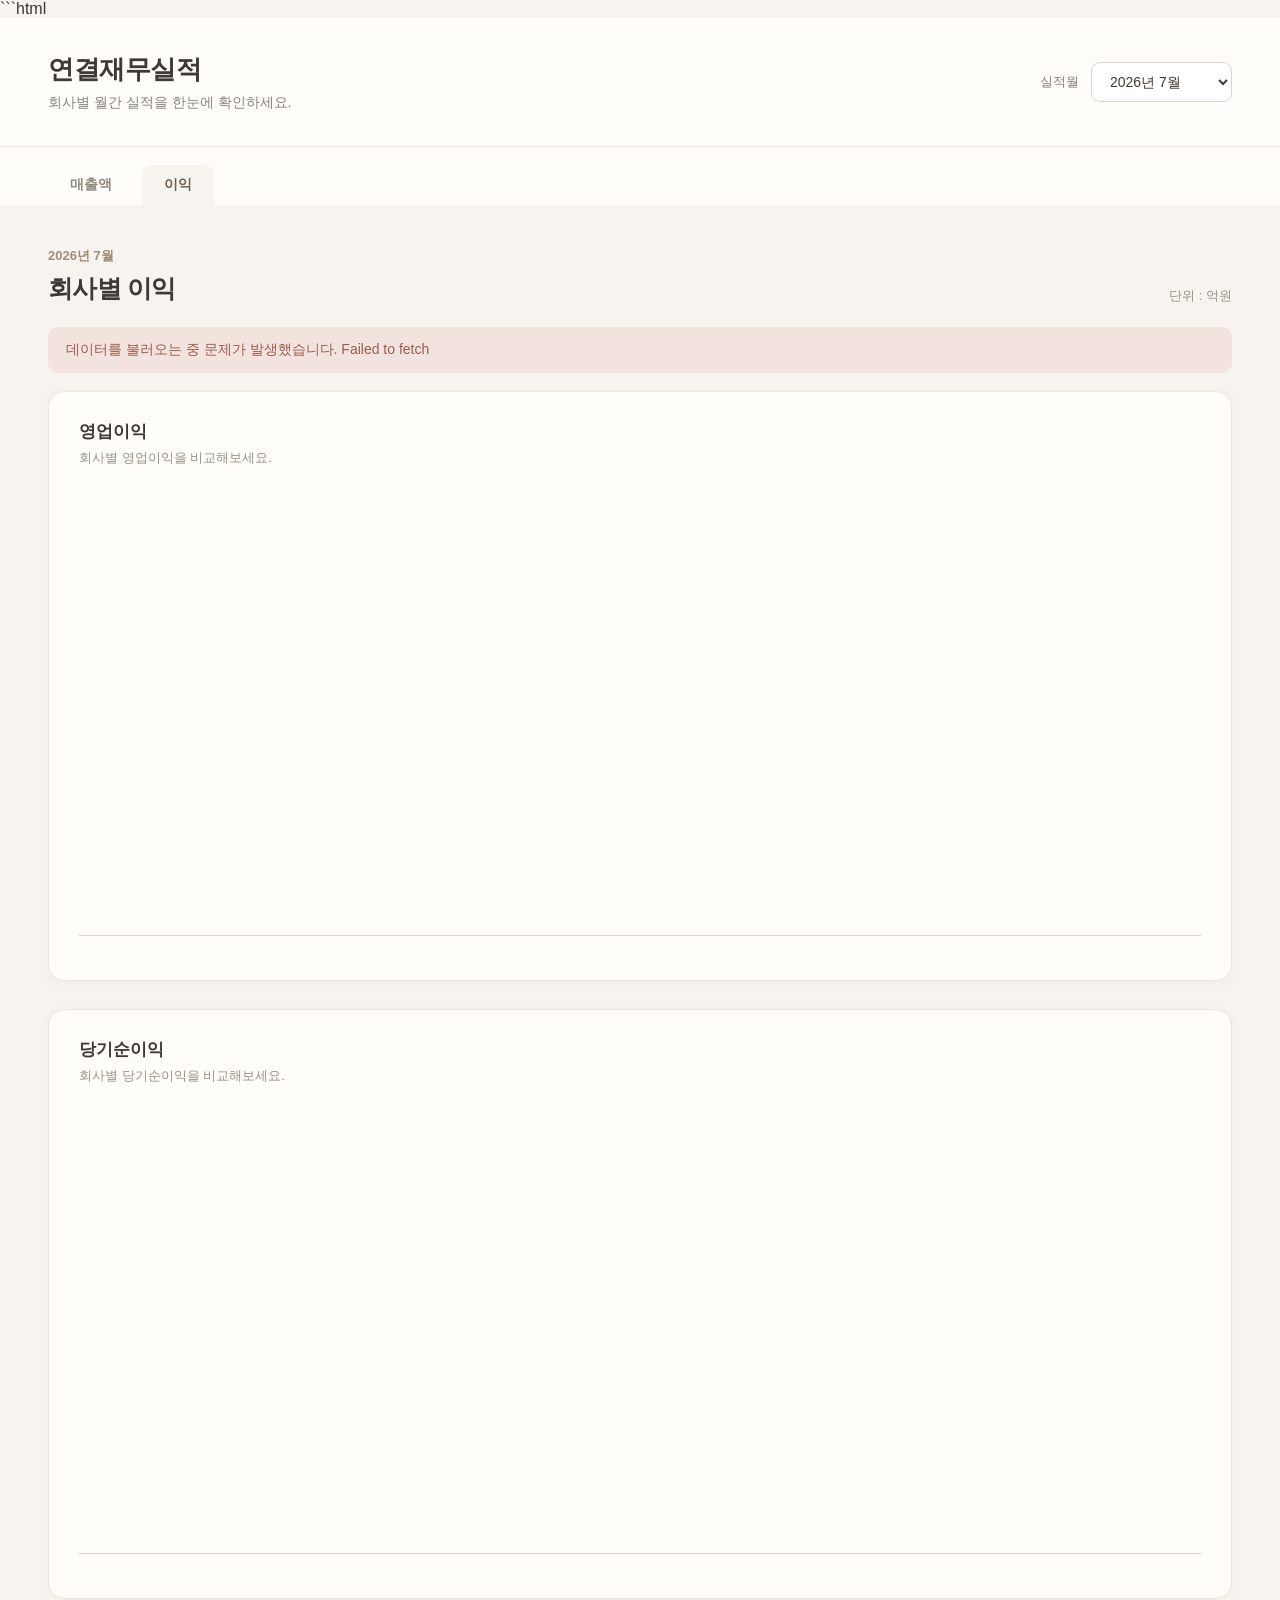
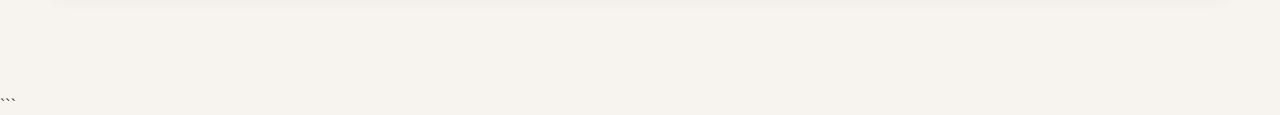
==== commit 832e014d: "수정4" ====
--- a/profit.html
+++ b/profit.html
@@ -8,9 +8,146 @@
   <title>연결재무실적 - 이익</title>
 
   <link rel="stylesheet" href="style.css">
+
+  <style>
+    /* ==================================================
+       이익 그래프 전용 스타일
+       숫자가 막대 안으로 들어가지 않도록
+       막대와 숫자를 하나의 그룹으로 구성합니다.
+    ================================================== */
+
+    .profit-chart {
+      position: relative;
+      height: 440px;
+      min-width: 1800px;
+
+      display: flex;
+      align-items: stretch;
+      gap: 28px;
+
+      padding: 0 35px;
+
+      border-bottom: 1px solid #ded7ce;
+    }
+
+    /* 회사 하나 */
+    .profit-item {
+      width: 48px;
+      min-width: 48px;
+
+      height: 100%;
+
+      position: relative;
+    }
+
+    /* 0 기준선 */
+    .profit-zero-line {
+      position: absolute;
+
+      left: 35px;
+      right: 35px;
+
+      top: 50%;
+
+      border-top: 1px solid #cfc6bb;
+
+      z-index: 1;
+    }
+
+    /* 막대와 숫자를 담는 영역 */
+    .profit-bar-area {
+      position: absolute;
+
+      left: 0;
+      right: 0;
+
+      top: 0;
+      bottom: 0;
+    }
+
+    /* 실제 막대 */
+    .profit-bar {
+      position: absolute;
+
+      left: 3px;
+
+      width: 42px;
+
+      border-radius: 7px 7px 0 0;
+
+      z-index: 2;
+    }
+
+    /* 양수 막대 */
+    .profit-bar.positive {
+      bottom: 50%;
+
+      background: #79a77e;
+    }
+
+    /* 음수 막대 */
+    .profit-bar.negative {
+      top: 50%;
+
+      border-radius: 0 0 7px 7px;
+
+      background: #d8756d;
+    }
+
+    /* 숫자 */
+    .profit-value {
+      position: absolute;
+
+      left: 50%;
+
+      transform: translateX(-50%);
+
+      font-size: 12px;
+
+      font-weight: 700;
+
+      white-space: nowrap;
+
+      z-index: 5;
+    }
+
+    /* 양수 숫자 */
+    .profit-value.positive {
+      color: #4f7054;
+    }
+
+    /* 음수 숫자 */
+    .profit-value.negative {
+      color: #a85852;
+    }
+
+    /* 회사명 */
+    .profit-company {
+      position: absolute;
+
+      left: 50%;
+
+      bottom: 12px;
+
+      transform: translateX(-50%);
+
+      color: #625a53;
+
+      font-size: 12px;
+
+      font-weight: 600;
+
+      white-space: nowrap;
+
+      z-index: 5;
+    }
+  </style>
+
 </head>
 
+
 <body>
+
 
   <header class="header">
 
@@ -20,32 +157,53 @@
     </div>
 
     <div class="month-select">
-      <label for="month">실적월</label>
+
+      <label for="month">
+        실적월
+      </label>
 
       <select id="month">
         <option>2026년 7월</option>
       </select>
+
     </div>
 
   </header>
 
 
   <nav class="nav">
-    <a href="index.html">매출액</a>
-    <a href="profit.html" class="active">이익</a>
+
+    <a href="index.html">
+      매출액
+    </a>
+
+    <a href="profit.html" class="active">
+      이익
+    </a>
+
   </nav>
 
 
   <main class="container">
 
+
     <section class="page-title">
 
       <div>
-        <span class="eyebrow">2026년 7월</span>
-        <h2>회사별 이익</h2>
+
+        <span class="eyebrow">
+          2026년 7월
+        </span>
+
+        <h2>
+          회사별 이익
+        </h2>
+
       </div>
 
-      <span class="unit">단위 : 억원</span>
+      <span class="unit">
+        단위 : 억원
+      </span>
 
     </section>
 
@@ -54,18 +212,29 @@
       데이터를 불러오는 중입니다...
     </div>
 
-    <div id="error" class="message error-message"></div>
-
-
-    <!-- 영업이익 -->
+
+    <div id="error" class="message error-message">
+    </div>
+
+
+    <!-- =========================
+         영업이익
+    ========================== -->
 
     <section class="chart-card">
 
       <div class="chart-header">
 
         <div>
-          <h3>영업이익</h3>
-          <p>회사별 영업이익을 비교해보세요.</p>
+
+          <h3>
+            영업이익
+          </h3>
+
+          <p>
+            회사별 영업이익을 비교해보세요.
+          </p>
+
         </div>
 
       </div>
@@ -73,7 +242,9 @@
 
       <div class="chart-scroll">
 
-        <div id="operatingProfitChart" class="chart profit-chart">
+        <div
+          id="operatingProfitChart"
+          class="profit-chart">
         </div>
 
       </div>
@@ -81,15 +252,24 @@
     </section>
 
 
-    <!-- 당기순이익 -->
+    <!-- =========================
+         당기순이익
+    ========================== -->
 
     <section class="chart-card">
 
       <div class="chart-header">
 
         <div>
-          <h3>당기순이익</h3>
-          <p>회사별 당기순이익을 비교해보세요.</p>
+
+          <h3>
+            당기순이익
+          </h3>
+
+          <p>
+            회사별 당기순이익을 비교해보세요.
+          </p>
+
         </div>
 
       </div>
@@ -97,24 +277,30 @@
 
       <div class="chart-scroll">
 
-        <div id="netIncomeChart" class="chart profit-chart">
+        <div
+          id="netIncomeChart"
+          class="profit-chart">
         </div>
 
       </div>
 
     </section>
 
+
   </main>
 
 
   <script>
+
 
     const API_URL =
       "https://script.google.com/macros/s/AKfycbz21PZfzi4wgqOD-rcFI6Gj0bdFgWPOE3JPysFvZG051wpOkbcaWF_b2lx65CrpHZS2PA/exec";
 
 
     /*
-     * 1억원 = 100,000,000원
+     * Google Sheets의 금액은 원 단위
+     *
+     * 100,000,000원 = 1억원
      */
     const WON_PER_EOK = 100000000;
 
@@ -122,6 +308,9 @@
     loadData();
 
 
+    /*
+     * 데이터를 가져옵니다.
+     */
     async function loadData() {
 
       const loading =
@@ -138,9 +327,11 @@
 
 
         if (!response.ok) {
+
           throw new Error(
             "데이터를 불러오지 못했습니다."
           );
+
         }
 
 
@@ -149,10 +340,12 @@
 
 
         if (!result.success) {
+
           throw new Error(
             result.message ||
             "데이터를 불러오지 못했습니다."
           );
+
         }
 
 
@@ -182,17 +375,22 @@
           err.message;
 
         error.style.display = "block";
+
       }
 
     }
 
 
+    /*
+     * 이익 그래프를 만듭니다.
+     */
     function drawProfitChart(
       data,
       fieldName,
       chartId
     ) {
 
+
       const chart =
         document.getElementById(chartId);
 
@@ -203,202 +401,262 @@
       if (!data || data.length === 0) {
 
         chart.innerHTML =
-          '<div class="empty-message">저장된 실적이 없습니다.</div>';
+          '<div class="empty-message">' +
+          '저장된 실적이 없습니다.' +
+          '</div>';
 
         return;
+
       }
 
 
       /*
-       * 원 → 억원 변환
+       * 원 → 억원
        */
-      const convertedData = data.map(item => {
-
-        return {
-          company: item["회사"],
-          value:
-            Number(item[fieldName]) /
-            WON_PER_EOK
-        };
-
-      });
+      const convertedData =
+        data.map(function(item) {
+
+          return {
+
+            company:
+              item["회사"],
+
+            value:
+              Number(item[fieldName]) /
+              WON_PER_EOK
+
+          };
+
+        });
 
 
       /*
-       * 가장 큰 값과 가장 작은 값을 찾습니다.
-       */
-      const maxValue = Math.max(
-        ...convertedData.map(item => item.value)
-      );
-
-
-      const minValue = Math.min(
-        ...convertedData.map(item => item.value)
-      );
-
-
-      /*
-       * 그래프의 최대 절대값을 기준으로 합니다.
+       * 가장 큰 값의 절댓값을 구합니다.
        */
       const maxAbs =
         Math.max(
-          Math.abs(maxValue),
-          Math.abs(minValue),
+          ...convertedData.map(
+            item => Math.abs(item.value)
+          ),
           1
         );
 
 
       /*
-       * 가운데 0 기준선
+       * 0 기준선
        */
       const zeroLine =
         document.createElement("div");
 
-      zeroLine.className = "zero-line";
+      zeroLine.className =
+        "profit-zero-line";
 
       chart.appendChild(zeroLine);
 
 
-      convertedData.forEach(function(item) {
-
-        const value = item.value;
-
-
-        const barItem =
-          document.createElement("div");
-
-        barItem.className =
-          "bar-item profit-bar-item";
-
-
-        /*
-         * 막대 높이
-         */
-        const height =
-          Math.abs(value) /
-          maxAbs *
-          42;
-
-
-        const barClass =
-          value < 0
-            ? "bar negative"
-            : "bar";
-
-
-        /*
-         * 양수는 0선 위,
-         * 음수는 0선 아래
-         */
-        if (value >= 0) {
-
-          barItem.innerHTML = `
-
-            <div class="bar-value positive-value">
-              ${formatNumber(value)}
-            </div>
-
-            <div
-              class="${barClass}"
-              style="height: ${height}%;">
-            </div>
-
-            <div class="company">
-              ${escapeHtml(item.company)}
-            </div>
-
-          `;
-
-        } else {
-
-          barItem.innerHTML = `
-
-            <div class="bar negative"
-              style="height: ${height}%;">
-            </div>
-
-            <div class="bar-value negative-value">
-              ${formatNumber(value)}
-            </div>
-
-            <div class="company">
-              ${escapeHtml(item.company)}
-            </div>
-
-          `;
+      /*
+       * 회사별 그래프
+       */
+      convertedData.forEach(
+        function(item) {
+
+
+          const value =
+            item.value;
+
+
+          /*
+           * 회사 하나의 영역
+           */
+          const companyItem =
+            document.createElement("div");
+
+          companyItem.className =
+            "profit-item";
+
+
+          /*
+           * 막대와 숫자가 들어갈 영역
+           */
+          const barArea =
+            document.createElement("div");
+
+          barArea.className =
+            "profit-bar-area";
+
+
+          /*
+           * 막대 높이
+           *
+           * 최대값 = 40%
+           */
+          const height =
+            Math.abs(value) /
+            maxAbs *
+            40;
+
+
+          /*
+           * 막대
+           */
+          const bar =
+            document.createElement("div");
+
+          bar.className =
+            "profit-bar";
+
+
+          bar.style.height =
+            height + "%";
+
+
+          /*
+           * 숫자
+           */
+          const valueLabel =
+            document.createElement("div");
+
+          valueLabel.className =
+            "profit-value";
+
+
+          valueLabel.textContent =
+            formatNumber(value);
+
+
+          /*
+           * 양수
+           */
+          if (value >= 0) {
+
+
+            bar.classList.add(
+              "positive"
+            );
+
+
+            valueLabel.classList.add(
+              "positive"
+            );
+
+
+            /*
+             * 숫자는 막대 바로 위
+             *
+             * 막대 높이가 40%라면
+             * 숫자는 50% + 40% + 약간의 여백
+             */
+            valueLabel.style.bottom =
+              "calc(50% + " +
+              height +
+              "% + 8px)";
+
+
+            barArea.appendChild(
+              valueLabel
+            );
+
+            barArea.appendChild(
+              bar
+            );
+
+
+          }
+
+
+          /*
+           * 음수
+           */
+          else {
+
+
+            bar.classList.add(
+              "negative"
+            );
+
+
+            valueLabel.classList.add(
+              "negative"
+            );
+
+
+            /*
+             * 숫자는 막대 바로 아래
+             */
+            valueLabel.style.top =
+              "calc(50% + " +
+              height +
+              "% + 8px)";
+
+
+            barArea.appendChild(
+              bar
+            );
+
+            barArea.appendChild(
+              valueLabel
+            );
+
+          }
+
+
+          /*
+           * 회사명
+           */
+          const companyName =
+            document.createElement("div");
+
+
+          companyName.className =
+            "profit-company";
+
+
+          companyName.textContent =
+            item.company;
+
+
+          /*
+           * 화면에 추가
+           */
+          companyItem.appendChild(
+            barArea
+          );
+
+          companyItem.appendChild(
+            companyName
+          );
+
+
+          chart.appendChild(
+            companyItem
+          );
 
         }
-
-
-        chart.appendChild(barItem);
-
-      });
-
-    }
-
-
+      );
+
+    }
+
+
+    /*
+     * 숫자 표시
+     */
     function formatNumber(value) {
 
-      return value.toLocaleString("ko-KR", {
-        maximumFractionDigits: 1
-      });
-
-    }
-
-
-    function escapeHtml(value) {
-
-      if (value === null || value === undefined) {
-        return "";
-      }
-
-      return String(value)
-        .replace(/&/g, "&amp;")
-        .replace(/</g, "&lt;")
-        .replace(/>/g, "&gt;")
-        .replace(/"/g, "&quot;")
-        .replace(/'/g, "&#039;");
-
-    }
-
-
-    /*
-     * 나중에 저장 기능에서 사용할 함수
-     */
-    async function saveData(
-      company,
-      sales,
-      operatingProfit,
-      netIncome
-    ) {
-
-      const data = {
-        "회사": company,
-        "매출액": sales,
-        "영업이익": operatingProfit,
-        "당기순이익": netIncome
-      };
-
-
-      const response =
-        await fetch(API_URL, {
-
-          method: "POST",
-
-          headers: {
-            "Content-Type": "text/plain"
-          },
-
-          body: JSON.stringify(data)
-
-        });
-
-
-      return await response.json();
-    }
+      return value.toLocaleString(
+        "ko-KR",
+        {
+          maximumFractionDigits: 1
+        }
+      );
+
+    }
+
 
   </script>
+
 
 </body>
 </html>
 ```
+
+
